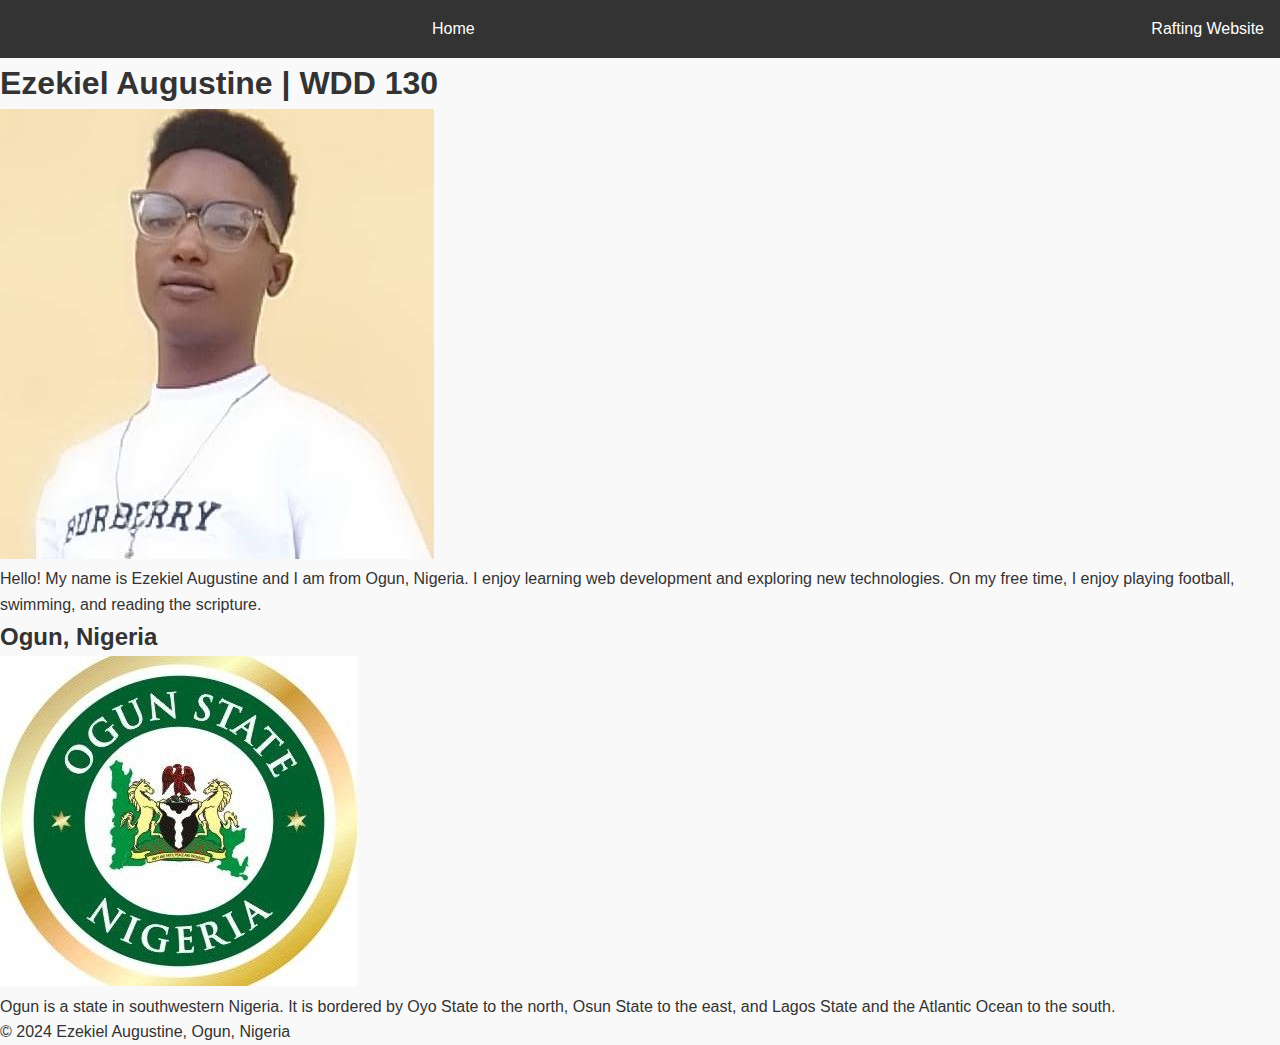
==== wwr/index.html @ fa769fc5 "code updated" ====
<!DOCTYPE html>
<html lang="en-US">
<head>
<meta charset="utf-8">
<meta name="viewport" content="width=device-width,initial-scale=1.0">
<title>Ezekiel Augustine | WDD 130</title>
<meta name="description" content="Ezekiel Augustine's WDD 130 course home page">
<meta name="author" content="Ezekiel Augustine">
<link rel="stylesheet" href="styles.css">
</head>
<body>
<header>
<nav>
<a href="#">Home</a>
<a href="wwr/">Rafting Website</a>
</nav>
</header>
<main>
<h1>Ezekiel Augustine | WDD 130</h1>
<img src="images\Ezekiel-Augustine.jpg.jpg.jpg" alt="Hello, my name is Ezekiel Augustine">
<p>Hello! My name is Ezekiel Augustine and I am from Ogun, Nigeria. I enjoy learning web development and exploring new technologies. On my free time, I enjoy playing football, swimming, and reading the scripture.</p>
</main>
<aside>
<h2>Ogun, Nigeria</h2>
<img src="images\ogun-state-nigeria.jpg" alt="Ogun, Nigeria">
<p>Ogun is a state in southwestern Nigeria. It is bordered by Oyo State to the north, Osun State to the east, and Lagos State and the Atlantic Ocean to the south.</p>
</aside>
<footer>
<p>&copy; 2024 Ezekiel Augustine, Ogun, Nigeria</p>
</footer>
</body>
</html>
---- wwr/styles.css ----
/* Global Styles */

* {
  box-sizing: border-box;
  margin: 0;
  padding: 0;
}

body {
  font-family: Arial, sans-serif;
  line-height: 1.6;
  color: #333;
  background-color: #f9f9f9;
}

/* Header Styles */

header {
  display: grid;
  grid-template-columns: 1fr 2fr;
  background-color: #333;
  color: #fff;
  padding: 1em;
  text-align: center;
}

.logo {
  grid-column: 1;
}

nav {
  grid-column: 2;
  display: flex;
  justify-content: space-between;
}

nav ul {
  list-style: none;
  margin: 0;
  padding: 0;
  display: flex;
  justify-content: space-between;
}

nav li {
  margin-right: 20px;
}

nav a {
  color: #fff;
  text-decoration: none;
}

/* Hero Section Styles */

.hero {
  background-color: #fff;
  padding: 2em;
  text-align: center;
}

.hero h1 {
  font-size: 24px;
  margin-bottom: 10px;
}

/* History Section Styles */

.history {
  background-color: #fff;
  padding: 2em;
}

.history h2 {
  font-size: 18px;
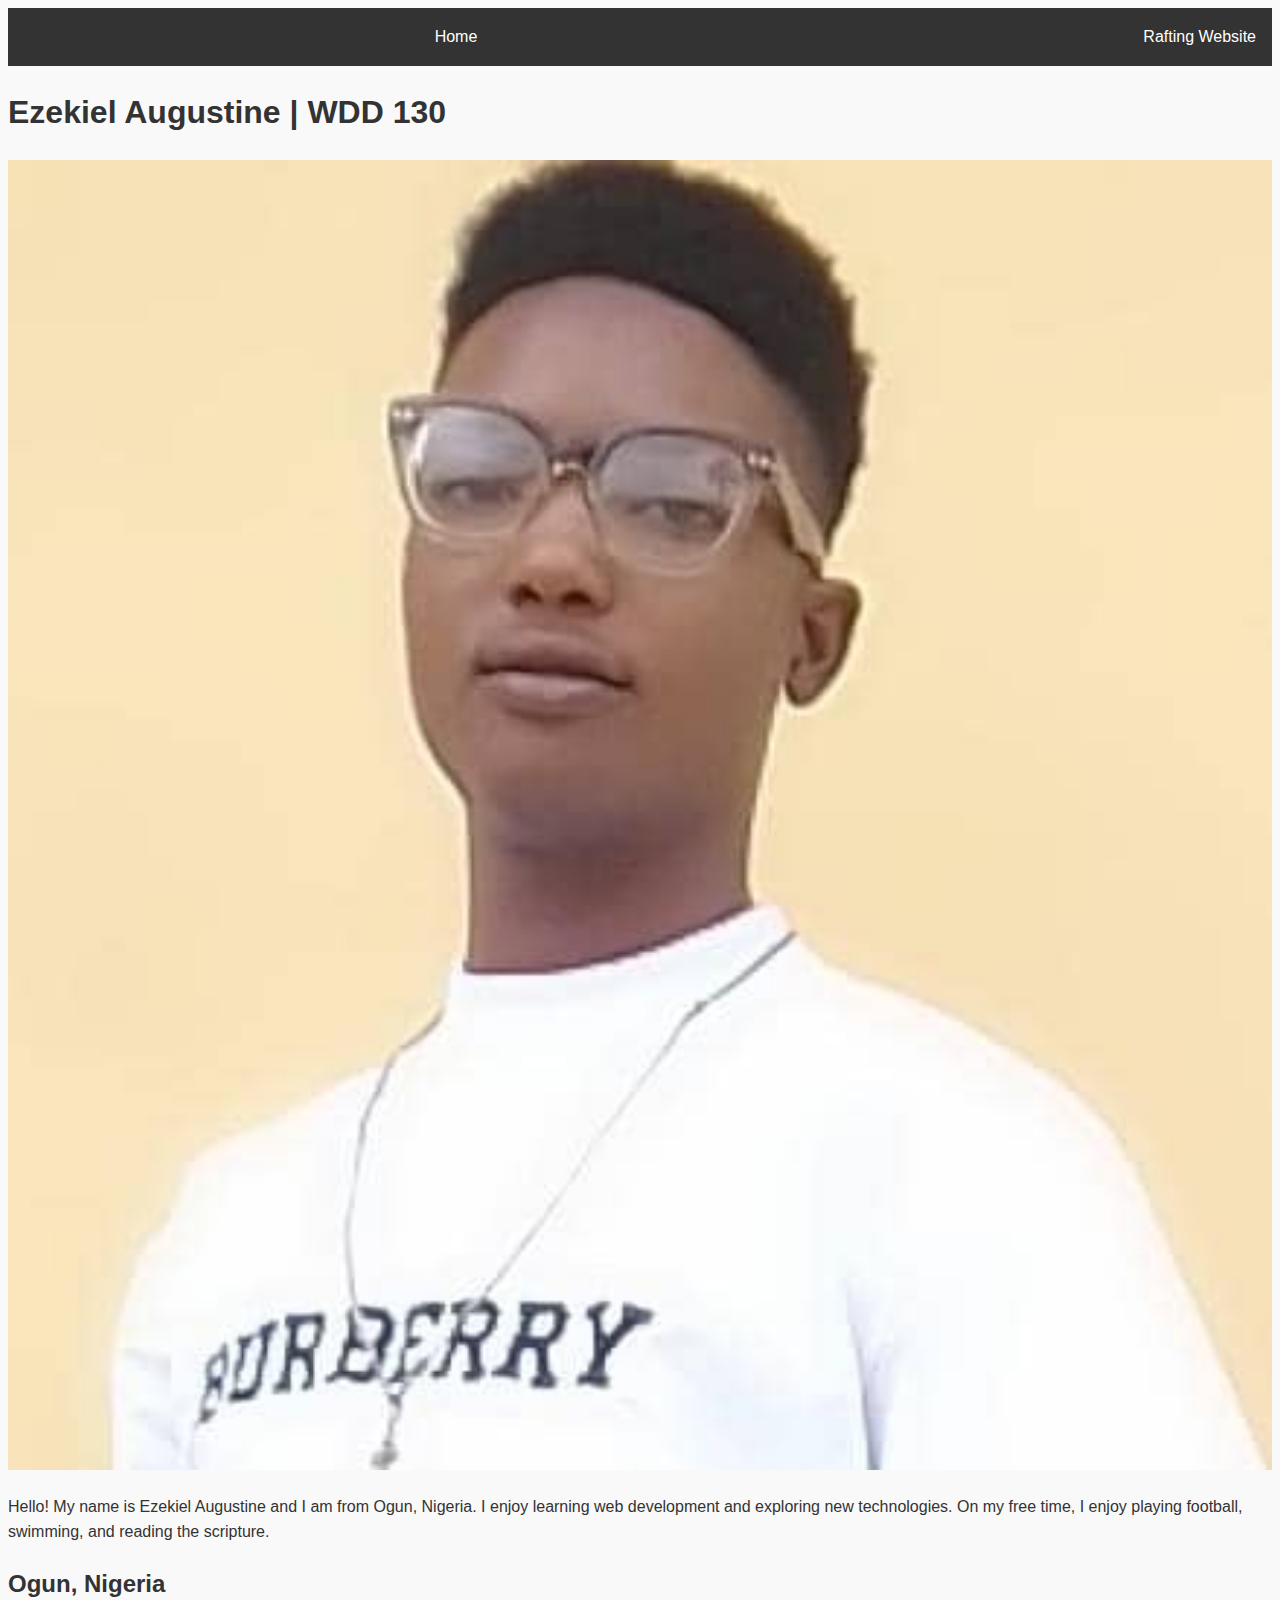
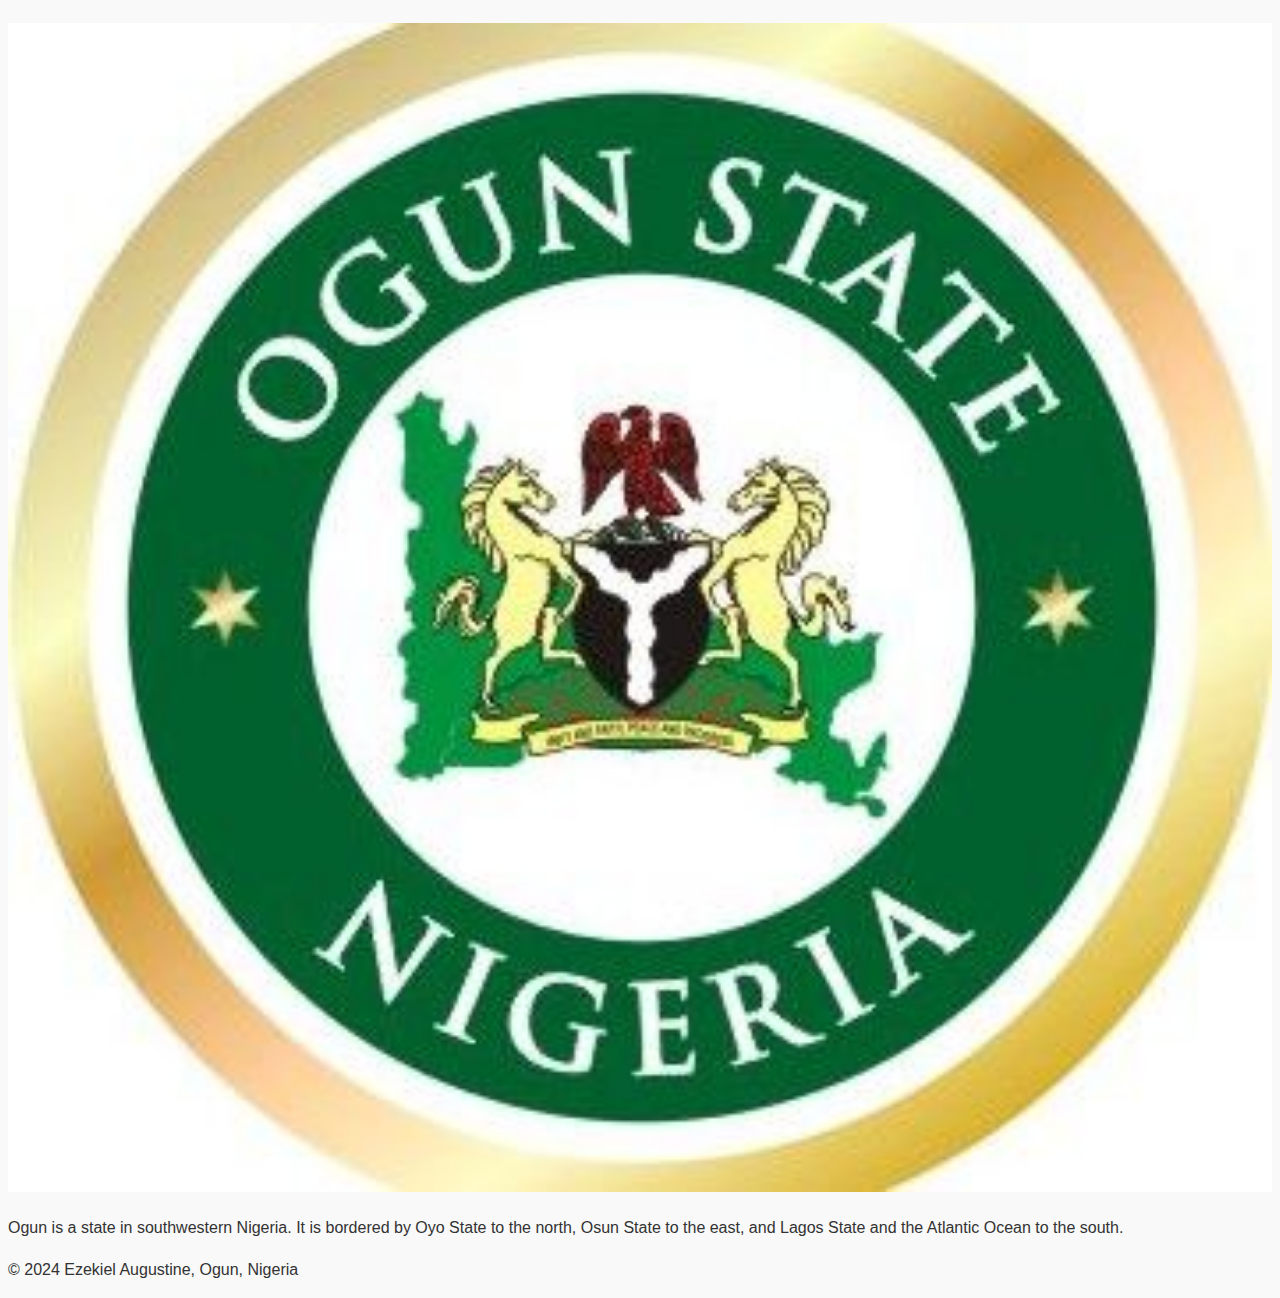
==== commit fc23caa7: "my trips code" ====
--- a/wwr/index.html
+++ b/wwr/index.html
@@ -11,8 +11,8 @@
 <body>
 <header>
 <nav>
-<a href="#">Home</a>
-<a href="wwr/">Rafting Website</a>
+<a href="index.html">Home</a>
+<a href="trips.html">Rafting Website</a>
 </nav>
 </header>
 <main>
--- a/wwr/styles.css
+++ b/wwr/styles.css
@@ -1,75 +1,98 @@
 /* Global Styles */
-
-* {
+- {
   box-sizing: border-box;
   margin: 0;
   padding: 0;
-}
-
-body {
+  }
+  
+  body {
   font-family: Arial, sans-serif;
   line-height: 1.6;
   color: #333;
   background-color: #f9f9f9;
-}
-
-/* Header Styles */
-
-header {
+  }
+  
+  /* Header Styles */
+  header {
   display: grid;
   grid-template-columns: 1fr 2fr;
   background-color: #333;
   color: #fff;
   padding: 1em;
   text-align: center;
-}
-
-.logo {
+  }
+  
+  .logo {
   grid-column: 1;
-}
-
-nav {
+  }
+  
+  nav {
   grid-column: 2;
   display: flex;
   justify-content: space-between;
-}
-
-nav ul {
+  }
+  
+  nav ul {
   list-style: none;
   margin: 0;
   padding: 0;
   display: flex;
   justify-content: space-between;
-}
-
-nav li {
+  }
+  
+  nav li {
   margin-right: 20px;
-}
-
-nav a {
+  }
+  
+  nav a {
   color: #fff;
   text-decoration: none;
-}
-
-/* Hero Section Styles */
-
-.hero {
+  }
+  
+  /* Hero Section Styles */
+  .hero {
   background-color: #fff;
   padding: 2em;
   text-align: center;
-}
-
-.hero h1 {
+  }
+  
+  .hero h1 {
   font-size: 24px;
   margin-bottom: 10px;
-}
-
-/* History Section Styles */
-
-.history {
+  }
+  
+  /* History Section Styles */
+  .history {
   background-color: #fff;
   padding: 2em;
-}
-
-.history h2 {
-  font-size: 18px;+  }
+  
+  .history h2 {
+  font-size: 18px;
+  margin-bottom: 10px;
+  }
+  
+  /* Adventures Section Styles */
+  .adventures {
+  background-color: #fff;
+  padding: 2em;
+  }
+  
+  .adventures h2 {
+  font-size: 18px;
+  margin-bottom: 10px;
+  }
+  
+  .image-gallery {
+  display: flex;
+  flex-wrap: wrap;
+  justify-content: center;
+  }
+  
+  figure {
+  margin: 20px;
+  width: calc(33.33% - 20px);
+  }
+  
+  img {
+  width: 100%;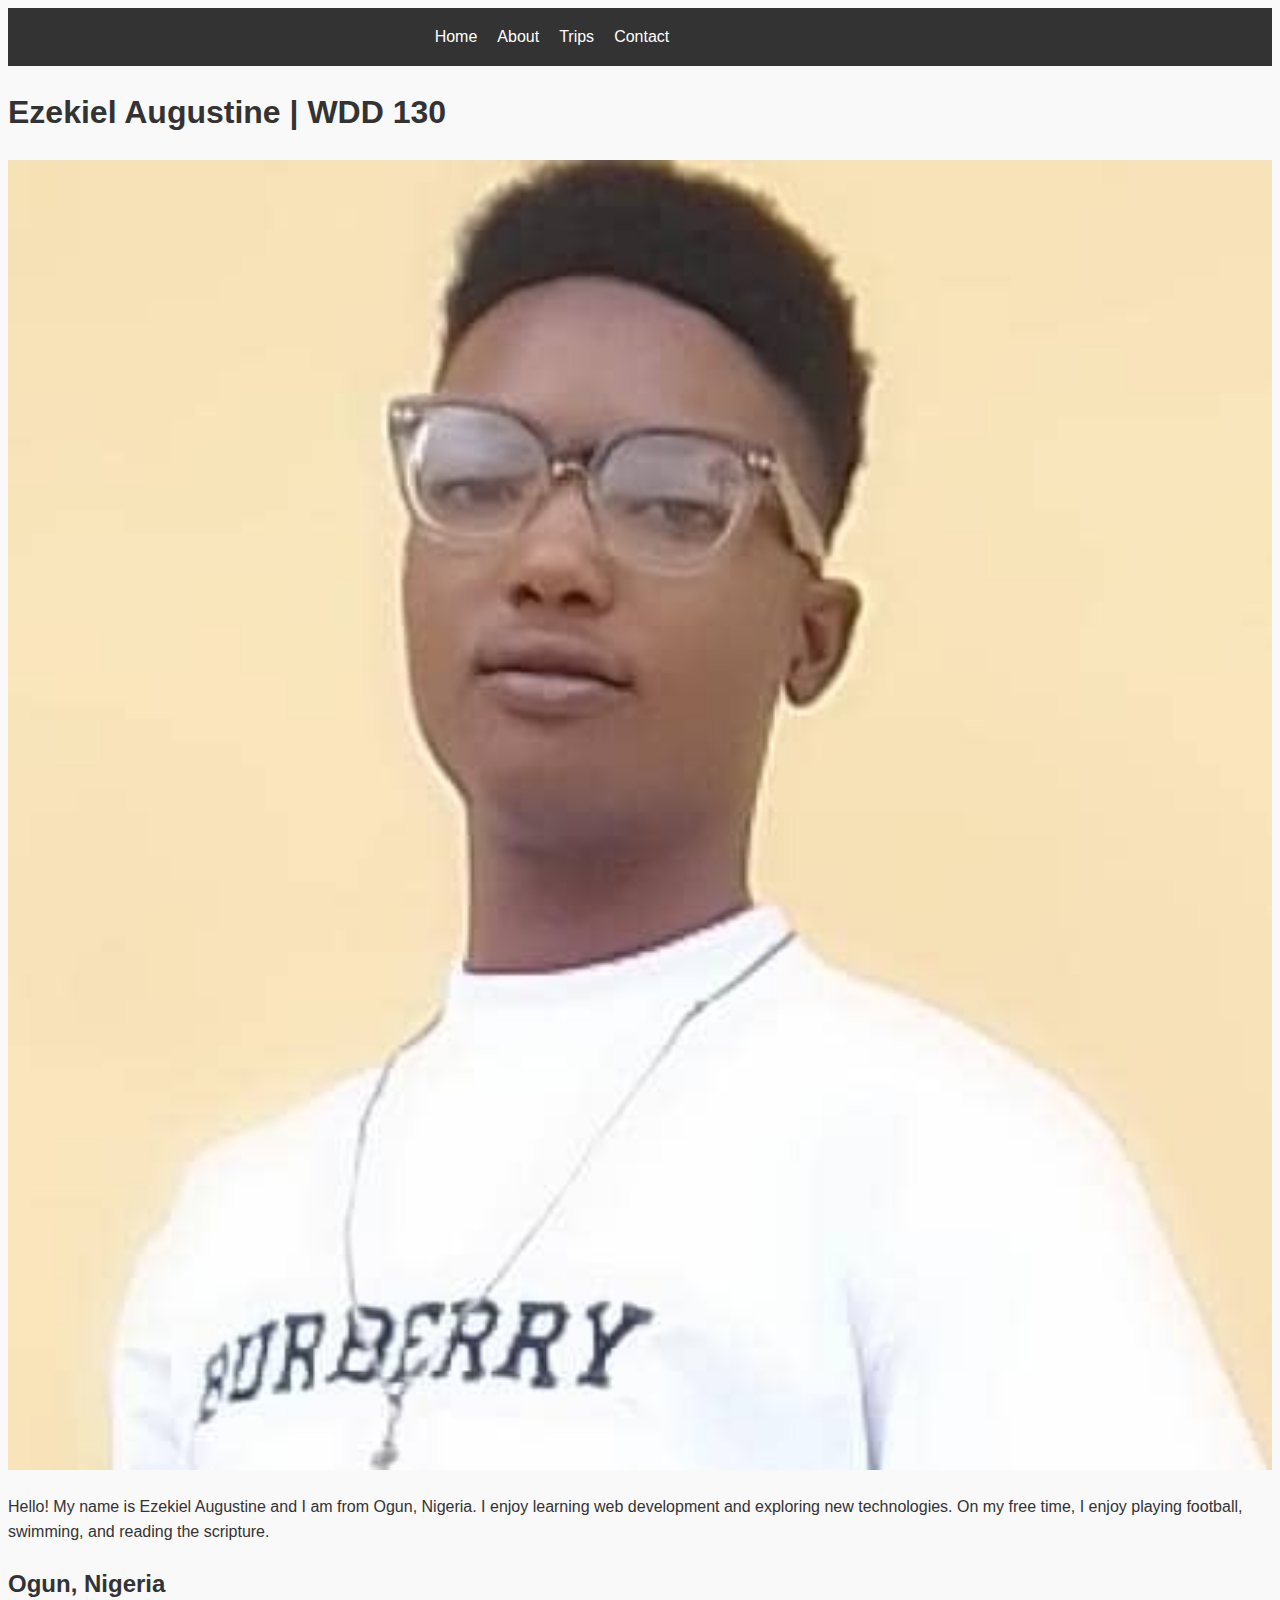
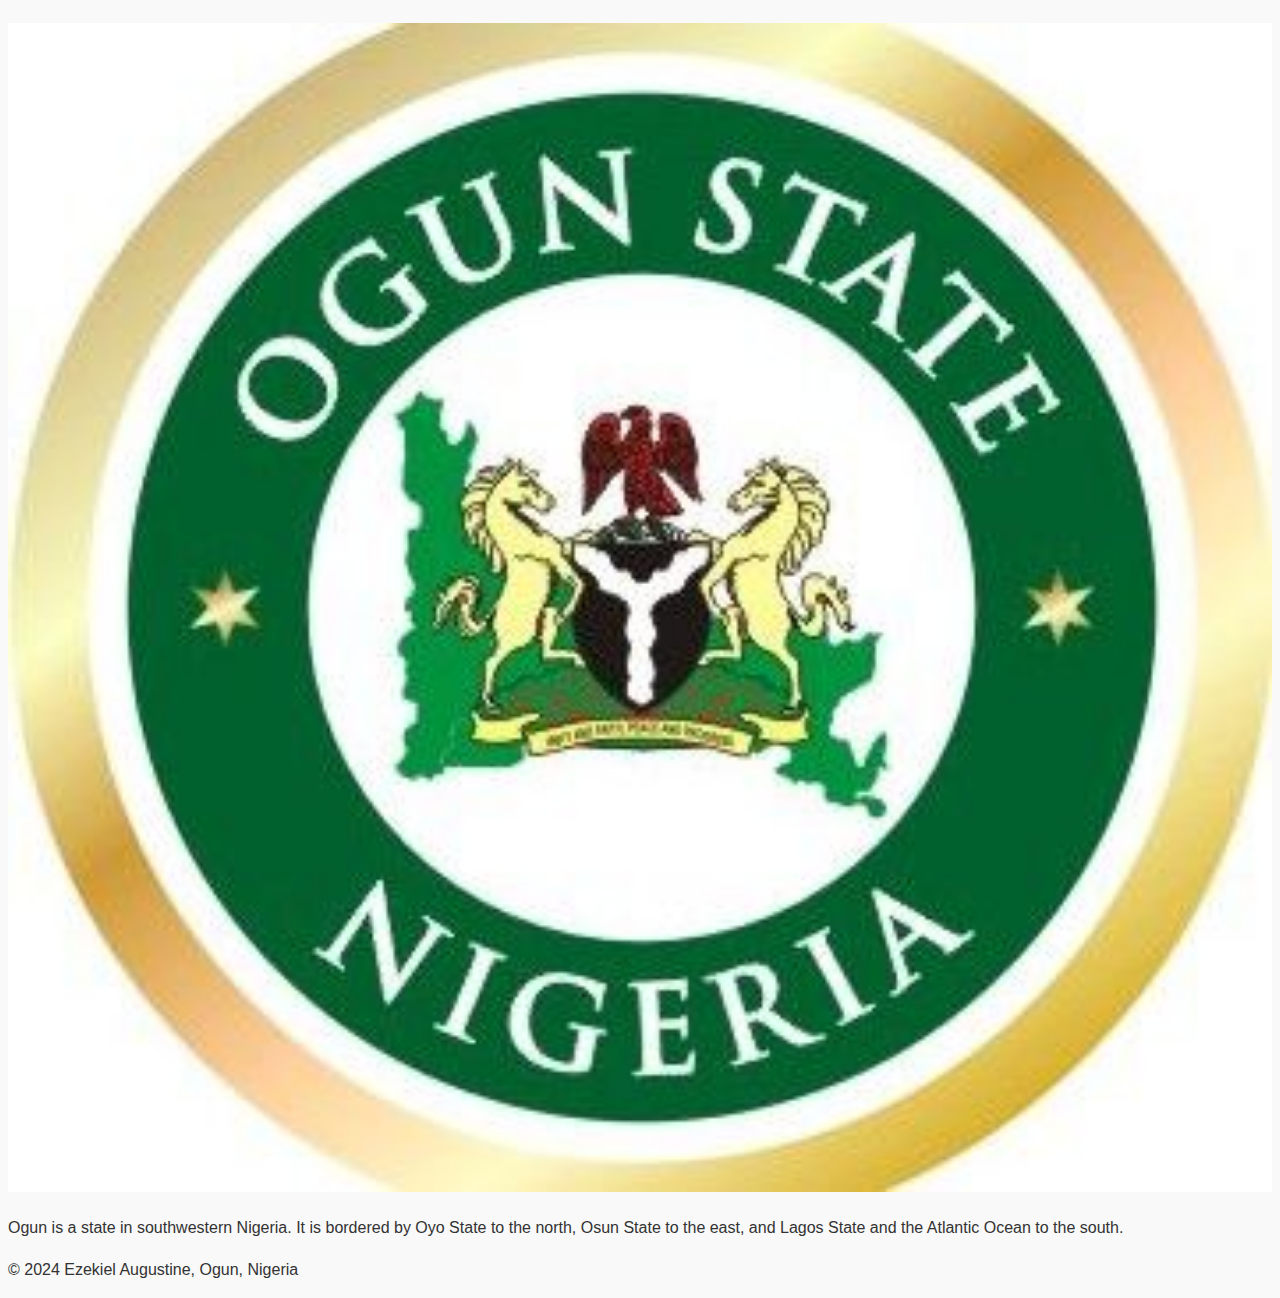
==== commit 33280704: "trips code updated" ====
--- a/wwr/index.html
+++ b/wwr/index.html
@@ -1,32 +1,36 @@
 <!DOCTYPE html>
 <html lang="en-US">
 <head>
-<meta charset="utf-8">
-<meta name="viewport" content="width=device-width,initial-scale=1.0">
-<title>Ezekiel Augustine | WDD 130</title>
-<meta name="description" content="Ezekiel Augustine's WDD 130 course home page">
-<meta name="author" content="Ezekiel Augustine">
-<link rel="stylesheet" href="styles.css">
+    <meta charset="utf-8">
+    <meta name="viewport" content="width=device-width,initial-scale=1.0">
+    <title>Ezekiel Augustine | WDD 130</title>
+    <meta name="description" content="Ezekiel Augustine's WDD 130 course home page">
+    <meta name="author" content="Ezekiel Augustine">
+    <link rel="stylesheet" href="styles.css">
 </head>
 <body>
-<header>
-<nav>
-<a href="index.html">Home</a>
-<a href="trips.html">Rafting Website</a>
-</nav>
-</header>
-<main>
-<h1>Ezekiel Augustine | WDD 130</h1>
-<img src="images\Ezekiel-Augustine.jpg.jpg.jpg" alt="Hello, my name is Ezekiel Augustine">
-<p>Hello! My name is Ezekiel Augustine and I am from Ogun, Nigeria. I enjoy learning web development and exploring new technologies. On my free time, I enjoy playing football, swimming, and reading the scripture.</p>
-</main>
-<aside>
-<h2>Ogun, Nigeria</h2>
-<img src="images\ogun-state-nigeria.jpg" alt="Ogun, Nigeria">
-<p>Ogun is a state in southwestern Nigeria. It is bordered by Oyo State to the north, Osun State to the east, and Lagos State and the Atlantic Ocean to the south.</p>
-</aside>
-<footer>
-<p>&copy; 2024 Ezekiel Augustine, Ogun, Nigeria</p>
-</footer>
+    <header>
+        <nav>
+            <ul>
+                <li><a href="index.html">Home</a></li>
+                <li><a href="about.html">About</a></li>
+                <li><a href="trips.html">Trips</a></li>
+                <li><a href="contact.html">Contact</a></li>
+            </ul>
+        </nav>
+    </header>
+    <main>
+        <h1>Ezekiel Augustine | WDD 130</h1>
+        <img src="images/Ezekiel-Augustine.jpg.jpg.jpg" alt="Hello, my name is Ezekiel Augustine">
+        <p>Hello! My name is Ezekiel Augustine and I am from Ogun, Nigeria. I enjoy learning web development and exploring new technologies. On my free time, I enjoy playing football, swimming, and reading the scripture.</p>
+    </main>
+    <aside>
+        <h2>Ogun, Nigeria</h2>
+        <img src="images/ogun-state-nigeria.jpg" alt="Ogun, Nigeria">
+        <p>Ogun is a state in southwestern Nigeria. It is bordered by Oyo State to the north, Osun State to the east, and Lagos State and the Atlantic Ocean to the south.</p>
+    </aside>
+    <footer>
+        <p>&copy; 2024 Ezekiel Augustine, Ogun, Nigeria</p>
+    </footer>
 </body>
 </html>